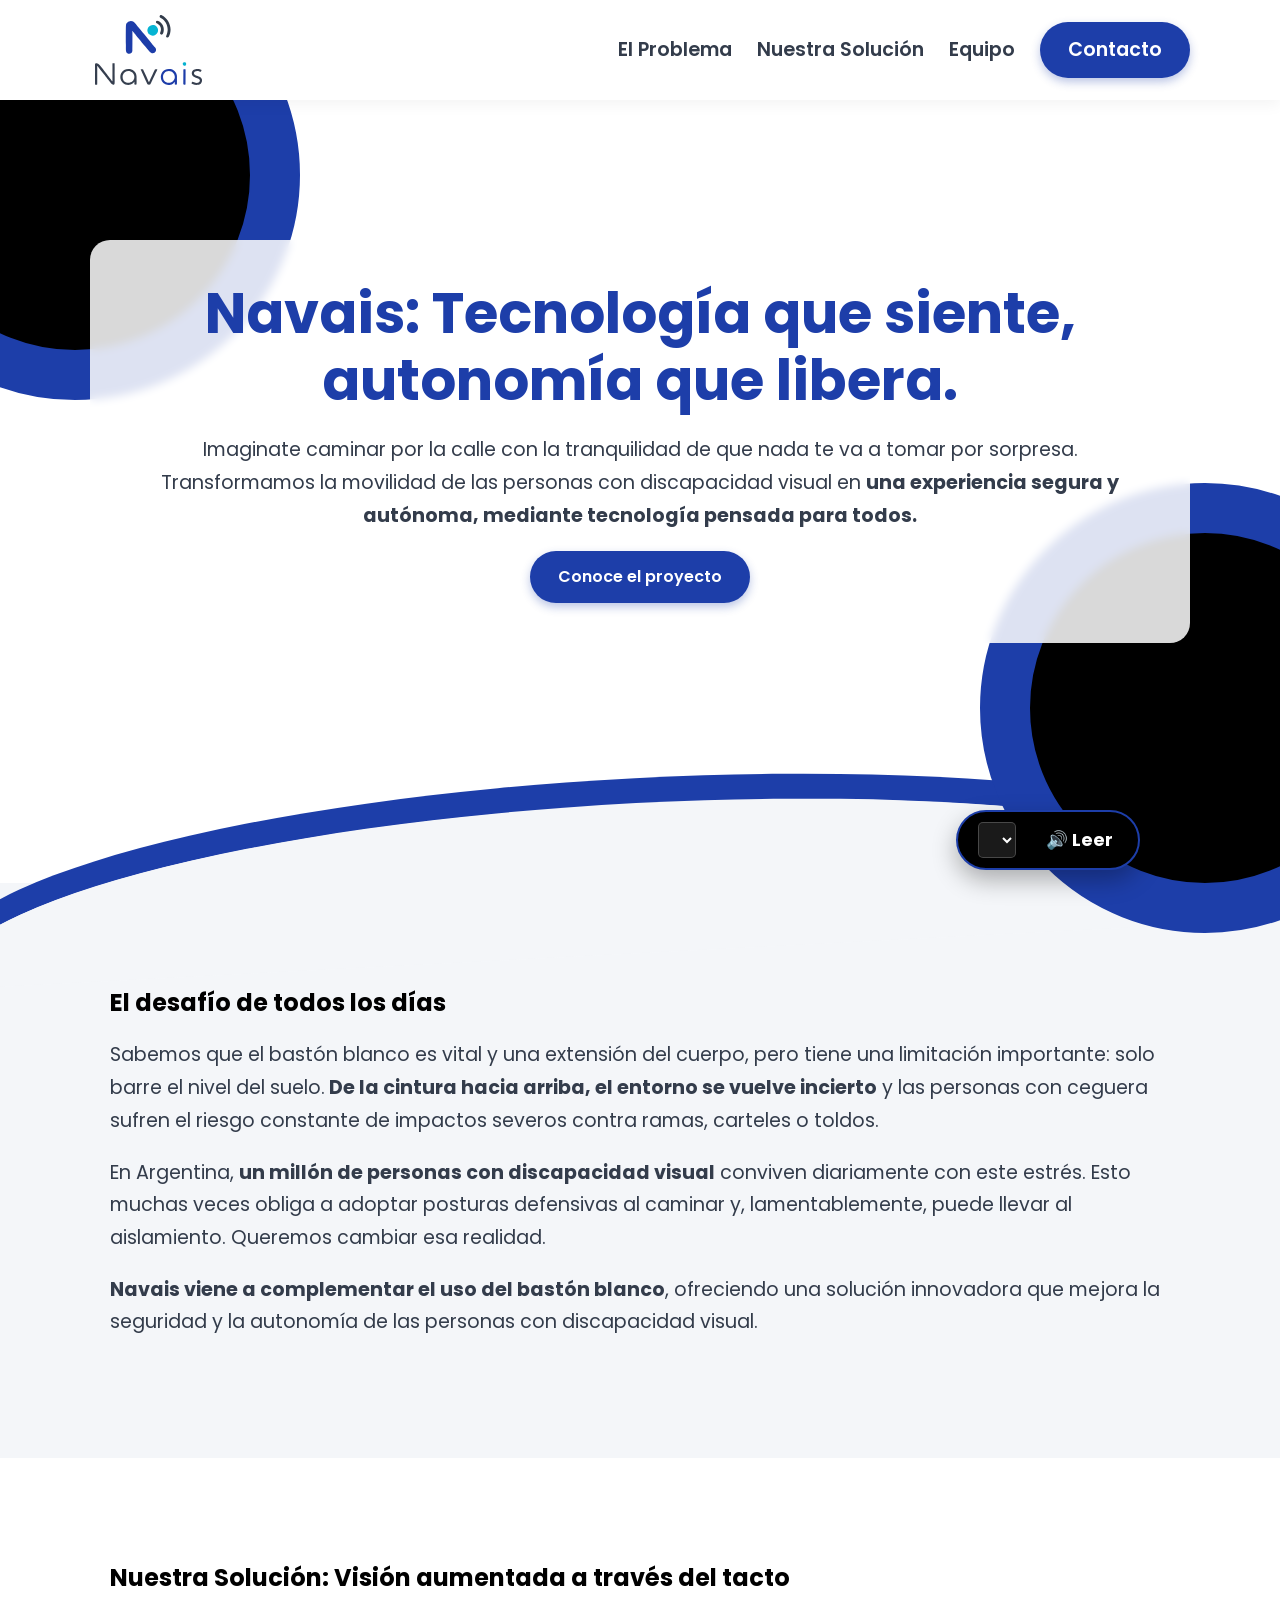
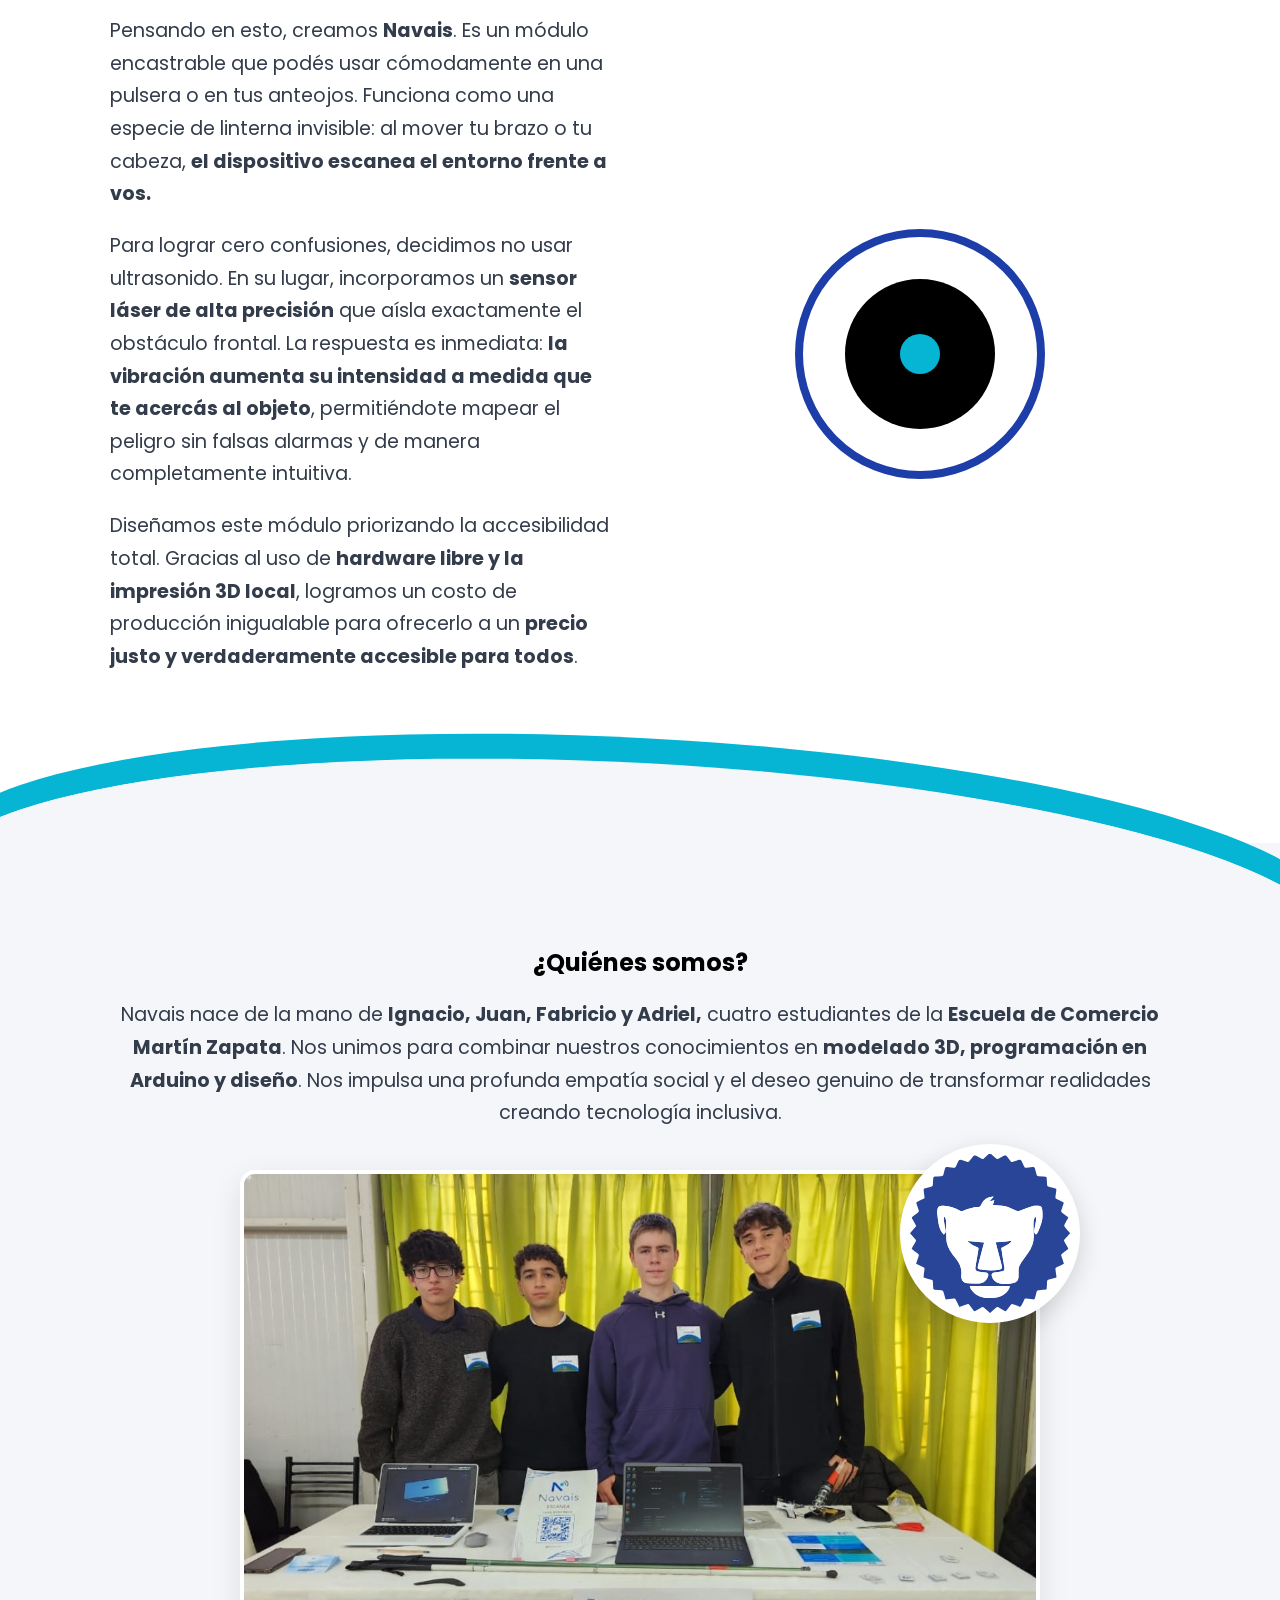
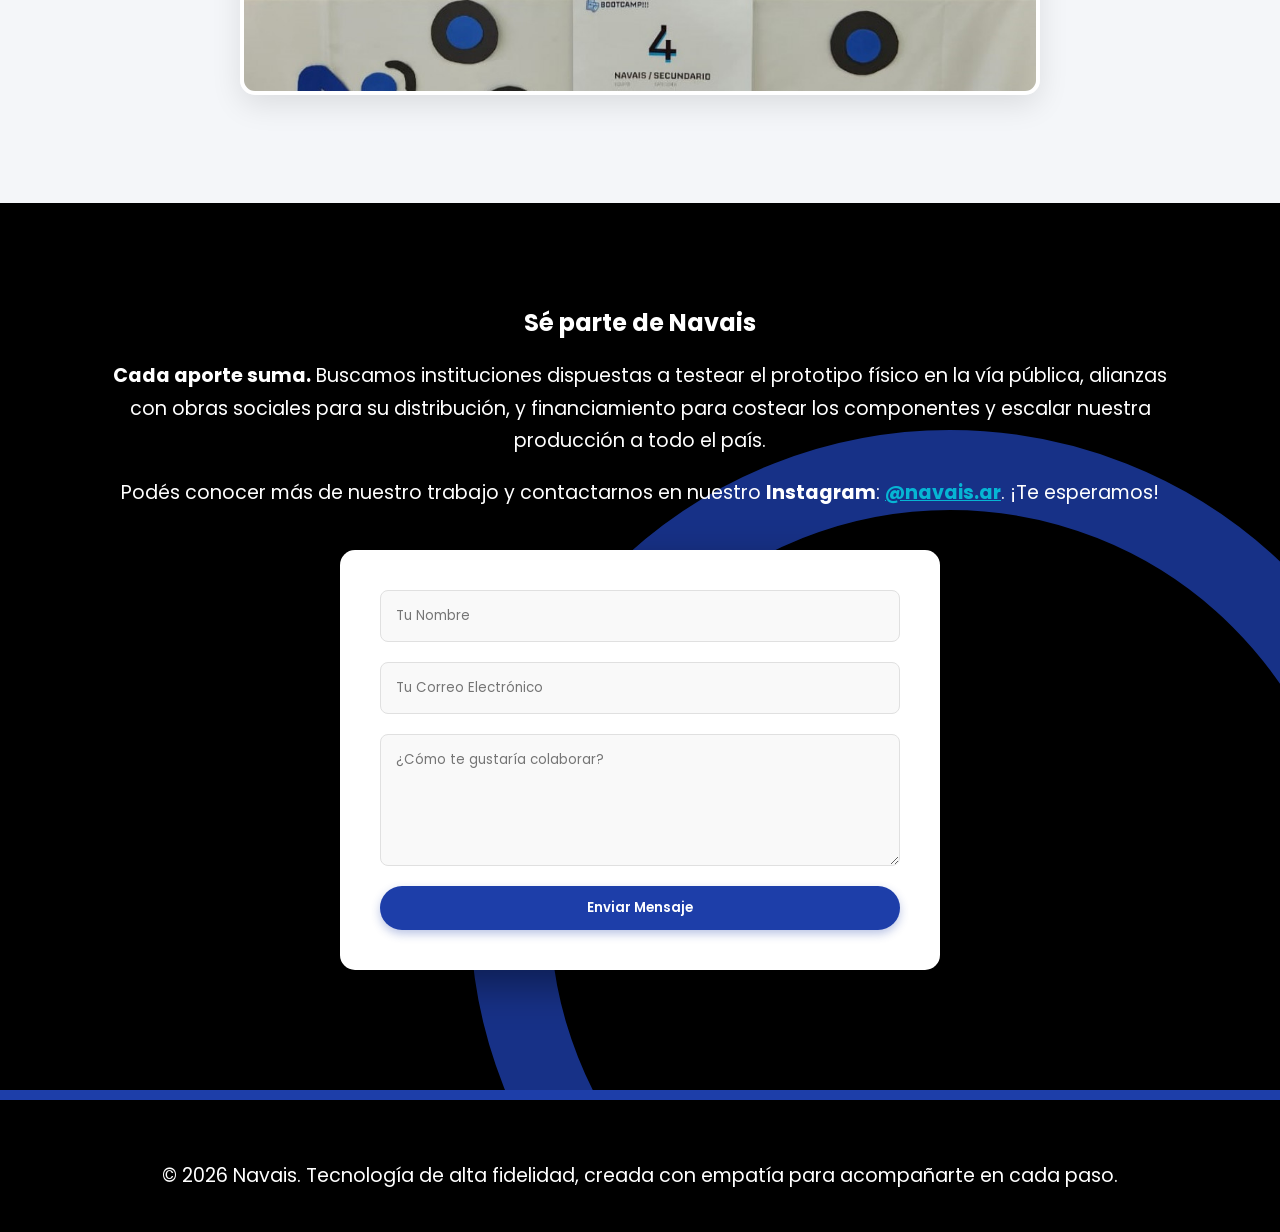
==== index.html @ c098d3d6 "primer wev navais" ====
<!DOCTYPE html>
<html lang="es">

<head>
    <meta charset="UTF-8">
    <meta name="viewport" content="width=device-width, initial-scale=1.0">
    <title>Navais - Tecnología que siente, autonomía que libera</title>
    <!-- Tipografía Poppins cargada para toda la web -->
    <link href="https://fonts.googleapis.com/css2?family=Poppins:wght@300;400;600;700&display=swap" rel="stylesheet">
    <link rel="stylesheet" href="/css/index.css">
    <link rel="icon" type="image/svg+xml" href="/img/isologo.svg">
</head>

<body>

    <header class="navbar">
        <div class="container nav-container">
            <img src="/img/Navais_logo1.svg" 
                 alt="¡Hola! Te damos la bienvenida a Navais." 
                 class="logo" id="logo-navais">
            
            <nav class="ignorar-lectura">
                <ul class="nav-links">
                    <li><a href="#problema">El Problema</a></li>
                    <li><a href="#solucion">Nuestra Solución</a></li>
                    <li><a href="#equipo">Equipo</a></li>
                    <li><a href="#contacto" class="btn-primary">Contacto</a></li>
                </ul>
            </nav>
        </div>
    </header>
    

    <section class="hero" id="inicio">
        <div class="container hero-content">
            <h1>Navais: Tecnología que siente, autonomía que libera.</h1>
            <p>Imaginate caminar por la calle con la tranquilidad de que nada te va a tomar por sorpresa. Transformamos la movilidad de las personas con discapacidad visual en <strong>una experiencia segura y autónoma, mediante tecnología pensada para todos.</strong></p>
            <a href="#solucion" class="btn-primary ignorar-lectura">Conoce el proyecto</a>
        </div>
    </section>

    <section class="section bg-light" id="problema">
        <div class="container">
            <h2>El desafío de todos los días</h2>
            <p>Sabemos que el bastón blanco es vital y una extensión del cuerpo, pero tiene una limitación importante: solo barre el nivel del suelo.<strong> De la cintura hacia arriba, el entorno se vuelve incierto</strong> y las personas con ceguera sufren el riesgo constante de impactos severos contra ramas, carteles o toldos.</p>
            <p>En Argentina, <strong>un millón de personas con discapacidad visual</strong> conviven diariamente con este estrés. Esto muchas veces obliga a adoptar posturas defensivas al caminar y, lamentablemente, puede llevar al aislamiento. Queremos cambiar esa realidad.</p>
            <p><strong>Navais viene a complementar el uso del bastón blanco</strong>, ofreciendo una solución innovadora que mejora la seguridad y la autonomía de las personas con discapacidad visual.</p>
        </div>
    </section>

    <section class="section" id="solucion">
        <div class="container">
            <h2>Nuestra Solución: Visión aumentada a través del tacto</h2>
            <div class="grid-2">
                <div>
                    <!-- Cambiamos los <li> por <p> para que la lectura de voz sea un relato fluido y no una lista robótica -->
                    <p>Pensando en esto, creamos <strong>Navais</strong>. Es un módulo encastrable que podés usar cómodamente en una pulsera o en tus anteojos. Funciona como una especie de linterna invisible: al mover tu brazo o tu cabeza, <strong>el dispositivo escanea el entorno frente a vos.</strong></p>
                    <p>Para lograr cero confusiones, decidimos no usar ultrasonido. En su lugar, incorporamos un <strong>sensor láser de alta precisión</strong> que aísla exactamente el obstáculo frontal. La respuesta es inmediata: <strong>la vibración aumenta su intensidad a medida que te acercás al objeto</strong>, permitiéndote mapear el peligro sin falsas alarmas y de manera completamente intuitiva.</p>
                    
                    <p>Diseñamos este módulo priorizando la accesibilidad total. Gracias al uso de <strong>hardware libre y la impresión 3D local</strong>, logramos un costo de producción inigualable para ofrecerlo a un <strong>precio justo y verdaderamente accesible para todos</strong>.</p>
                </div>
                <div class="ondas-graficas ignorar-lectura">
                    <!-- Elemento gráfico de ondas concéntricas (ignorado por el lector) -->
                    <div class="onda-azul">
                        <div class="onda-negra"></div>
                    </div>
                </div>
            </div>
        </div>
    </section>

    <section class="section bg-light" id="equipo">
        <div class="container text-center">
            <h2>¿Quiénes somos?</h2>
            <p>Navais nace de la mano de <strong>Ignacio, Juan, Fabricio y Adriel,</strong> cuatro estudiantes de la <strong>Escuela de Comercio Martín Zapata</strong>. Nos unimos para combinar nuestros conocimientos en <strong>modelado 3D, programación en Arduino y diseño</strong>. Nos impulsa una profunda empatía social y el deseo genuino de transformar realidades creando tecnología inclusiva.</p>
            
            <!-- Contenedor de la foto del equipo -->
            <div class="imagen-equipo-container">
                <div class="wrapper-equipo">
                    <img src="/img/equipo.jpeg" 
                         alt="" 
                         class="imagen-equipo">
                    
                    <!-- Logo del Martín Zapata flotante -->
                    <img src="/img/Logo_mz.svg" 
                         alt="" 
                         class="logo-escuela-flotante">
                </div>
            </div>
        </div>
    </section>

    <section class="section" id="contacto">
        <div class="container text-center">
            <h2>Sé parte de Navais</h2>
            <p><strong>Cada aporte suma.</strong> Buscamos instituciones dispuestas a testear el prototipo físico en la vía pública, alianzas con obras sociales para su distribución, y financiamiento para costear los componentes y escalar nuestra producción a todo el país.</p>
            <p>Podés conocer más de nuestro trabajo y contactarnos en nuestro <strong>Instagram</strong>: <a href="https://www.instagram.com/navais.ar" target="_blank">@navais.ar</a>. ¡Te esperamos!</p>

            <!-- El formulario sigue existiendo para NVDA, pero nuestro botón de cuento lo ignora -->
            <form action="#contacto" method="POST" class="contact-form ignorar-lectura">
                <input type="text" name="nombre" placeholder="Tu Nombre" required>
                <input type="email" name="email" placeholder="Tu Correo Electrónico" required>
                <textarea name="mensaje" rows="5" placeholder="¿Cómo te gustaría colaborar?" required></textarea>
                <button type="submit" class="btn-primary">Enviar Mensaje</button>
            </form>
        </div>
    </section>

    <footer>
        <div class="container text-center">
            <p>&copy; 2026 Navais. Tecnología de alta fidelidad, creada con empatía para acompañarte en cada paso.</p>
        </div>
    </footer>

    <!-- Contenedor Flotante del Lector -->
    <div class="lector-flotante ignorar-lectura">
        
        
        <!-- El botón de acción -->
        <button id="btn-leer" class="btn-leer-flotante" aria-label="Leer la historia de Navais">
            🔊 Leer
        </button>
    </div>

    <script src="/js/index.js"></script>
    
</body>

</html>
---- css/index.css ----
/* Variables de la paleta de colores de Navais */
:root {
    --azul-navais: #1D3EA9;
    --negro-navais: #000000;
    --cian-navais: #06B5D4;
    --gris-carbon: #333C4B;
    --blanco: #FFFFFF;
    
    /* Tipografías según manual de marca */
    --fuente-titulos: 'Poppins', sans-serif;
    --fuente-texto: 'Poppins', sans-serif; 
}

* {
    margin: 0;
    padding: 0;
    box-sizing: border-box;
}

/* --- SOLUCIÓN DEL SCROLL HORIZONTAL --- */
html, body {
    max-width: 100vw; /* Ancho máximo igual a la pantalla */
    overflow-x: hidden; /* Corta todo lo que sobresalga a los lados */
}

body {
    font-family: var(--fuente-texto); 
    color: var(--gris-carbon);
    line-height: 1.7;
    background-color: var(--blanco);
    width: 100%;
    position: relative;
}

h1, h2, h3, .nav-links a, .btn-primary {
    font-family: var(--fuente-titulos); /* Poppins para destacar[cite: 2] */
    color: var(--negro-navais);
    margin-bottom: 1rem;
    font-weight: 700;
}

p, ul {
    margin-bottom: 1.2rem;
    font-weight: 400; 
    font-size: 1.2rem;
}

.container { max-width: 1100px; margin: 0 auto; padding: 0 20px; position: relative; z-index: 2; }

/* Navegación */
.navbar { 
    background-color: var(--blanco); 
    box-shadow: 0 4px 15px rgba(0,0,0,0.05); 
    position: sticky; 
    top: 0; 
    z-index: 100; 
}
.nav-container { display: flex; justify-content: space-between; align-items: center; padding: 10px 0; }
.logo { height: 80px; padding: 5px; } 
.nav-links { list-style: none; display: flex; gap: 25px; align-items: center; margin: 0; }
.nav-links a { text-decoration: none; color: var(--gris-carbon); font-weight: 600; transition: color 0.3s ease; }
.nav-links a:hover { color: var(--cian-navais); }

/* Botones con el acento Cian[cite: 2] */
.btn-primary { 
    background-color: var(--azul-navais); 
    color: var(--blanco) !important; 
    padding: 12px 28px; 
    border-radius: 50px; /* Bordes más redondeados y amigables */
    text-decoration: none; 
    font-weight: 600; 
    border: none; 
    cursor: pointer; 
    transition: all 0.3s ease;
    display: inline-block;
    box-shadow: 0 4px 10px rgba(29, 62, 169, 0.3);
    margin-bottom: 0px !important; /* Evita que el botón se desplace hacia abajo al hacer hover */
}
.btn-primary:hover { 
    background-color: var(--cian-navais); 
    box-shadow: 0 6px 15px rgba(6, 181, 212, 0.4);
    transform: translateY(-2px);
}

/* Secciones */
.section { padding: 100px 0; position: relative; }
.bg-light { background-color: #F4F6F9; }
.text-center { text-align: center; }
.grid-2 { display: grid; grid-template-columns: 1fr 1fr; gap: 60px; align-items: center; }

/* Hero Section: Aquí aplicamos el elemento gráfico de las ondas en las esquinas[cite: 2] */
.hero { 
    background-color: var(--blanco); /* Fondo blanco para que resalten las ondas[cite: 2] */
    color: var(--gris-carbon); 
    padding: 140px 0; 
    text-align: center; 
    position: relative;
}

.hero h1 { 
    color: var(--azul-navais); /* Título en azul de marca[cite: 2] */
    font-size: 3.5rem; 
    line-height: 1.2;
    margin-bottom: 20px;
}

/* Elementos decorativos concéntricos (Esquinas) según manual[cite: 2] */
.hero::before, .hero::after {
    content: '';
    position: absolute;
    width: 350px;
    height: 350px;
    background-color: var(--negro-navais); /* Círculo negro interior[cite: 2] */
    border: 50px solid var(--azul-navais); /* Arco azul exterior[cite: 2] */
    border-radius: 50%;
    z-index: 1;
}

/* Esquina superior izquierda[cite: 2] */
.hero::before {
    top: -150px;
    left: -150px;
}

/* Esquina inferior derecha[cite: 2] */
.hero::after {
    bottom: -150px;
    right: -150px;
}

.hero .hero-content {
    background: rgba(255, 255, 255, 0.85); /* Fondo sutil para que el texto sea legible si toca las ondas */
    padding: 40px;
    border-radius: 20px;
    backdrop-filter: blur(5px);
}

/* Elemento gráfico (Animación de "Linterna/Radar" para la sección de solución) */
.ondas-graficas { 
    display: flex; justify-content: center; align-items: center; 
    height: 300px; 
    position: relative;
}
.onda-azul { 
    width: 250px; height: 250px; 
    background-color: transparent; 
    border: 8px solid var(--azul-navais); 
    border-radius: 50%; 
    display: flex; justify-content: center; align-items: center;
    animation: pulso 2.5s infinite cubic-bezier(0.66, 0, 0, 1);
}
.onda-negra { 
    width: 150px; height: 150px; 
    background-color: var(--negro-navais); 
    border-radius: 50%; 
    display: flex; justify-content: center; align-items: center;
}
/* Agregamos el punto de pulso celeste al centro[cite: 2] */
.onda-negra::after {
    content: '';
    width: 40px;
    height: 40px;
    background-color: var(--cian-navais);
    border-radius: 50%;
}

@keyframes pulso {
    0% { transform: scale(0.8); box-shadow: 0 0 0 0 rgba(29, 62, 169, 0.7); }
    70% { transform: scale(1.1); box-shadow: 0 0 0 30px rgba(29, 62, 169, 0); }
    100% { transform: scale(0.8); box-shadow: 0 0 0 0 rgba(29, 62, 169, 0); }
}

/* Formulario */
.contact-form { 
    max-width: 600px; margin: 40px auto 0 auto; 
    display: flex; flex-direction: column; gap: 20px; 
    background: #fff; padding: 40px; border-radius: 15px;
    box-shadow: 0 10px 30px rgba(0,0,0,0.08);
}
.contact-form input, .contact-form textarea { 
    width: 100%; padding: 15px; 
    border: 1px solid #E0E0E0; border-radius: 8px; 
    font-family: var(--fuente-texto); 
    background-color: #F9F9F9;
    transition: border 0.3s;
}
.contact-form input:focus, .contact-form textarea:focus {
    border-color: var(--cian-navais);
    outline: none;
    background-color: #FFF;
}

/* Footer */
footer { 
    background-color: var(--negro-navais); 
    color: var(--blanco); 
    padding: 40px 0; 
    border-top: 10px solid var(--azul-navais); /* Toque de color corporativo */
}


/* --- 1. ONDAS OBLICUAS TRANSVERSALES --- */
/* Aseguramos que las secciones manejen bien las capas superpuestas */
.section { 
    padding: 100px 0; 
    position: relative; 
}

/* Elevamos el contenido para que no quede tapado por las ondas */
.container {
    position: relative;
    z-index: 2;
}

/* Separamos un poco la sección para que entre la onda */
#problema {
    background-color: #F4F6F9;
    margin-top: 100px;
}



#equipo {
    background-color: #F4F6F9;
    margin-top: 50px;
}

/* Onda oblicua 1: Conecta el Hero con "El Problema" */
#problema::before {
    content: '';
    position: absolute;
    top: -80px;
    left: -5%;
    width: 110%;
    height: 150px;
    background-color: #F4F6F9;
    border-radius: 50% 50% 0 0 / 100% 100% 0 0; 
    transform: rotate(-3deg); 
    z-index: 0;
    
    /* LA SOLUCIÓN: Quitamos el borde y usamos una sombra proyectada hacia arriba */
    border: none;
    box-shadow: 0 -25px 0 0 var(--azul-navais); 
}

/* Onda oblicua 2: Conecta "La Solución" con "Equipo" */
#equipo::before {
    content: '';
    position: absolute;
    top: -80px;
    right: -5%;
    width: 110%;
    height: 150px;
    background-color: #F4F6F9;
    border-radius: 50% 50% 0 0 / 100% 100% 0 0;
    transform: rotate(3deg); 
    z-index: 0;
    
    /* LA SOLUCIÓN: Mismo truco con el color cian */
    border: none;
    box-shadow: 0 -25px 0 0 var(--cian-navais); 
}

/* --- 2. SECCIÓN DE CONTACTO OSCURA --- */
/* Oscurecemos el fondo usando el negro corporativo[cite: 2] */
#contacto {
    background-color: var(--negro-navais); 
    color: var(--blanco);
    overflow: hidden; /* Evita que la onda gigante rompa el ancho de la página */
    padding-bottom: 120px;
}

/* Adaptamos los textos para que se lean bien sobre negro */
#contacto h2, #contacto p {
    color: var(--blanco);
}
#contacto a {
    color: var(--cian-navais); /* Enlace resaltado */
    font-weight: bold;
}

/* Onda gigante concéntrica de fondo (sello estético de Navais)[cite: 2] */
#contacto::after {
    content: '';
    position: absolute;
    bottom: -300px;
    right: -150px;
    width: 800px;
    height: 800px;
    background-color: transparent;
    border: 80px solid var(--azul-navais); /* Arco exterior grueso[cite: 2] */
    border-radius: 50%;
    z-index: 0;
    opacity: 0.8;
}

/* Modificamos el formulario para que sea una tarjeta blanca que "flota" */
.contact-form { 
    position: relative;
    z-index: 2; /* Siempre por encima de la onda gigante de fondo */
    background-color: var(--blanco); 
    padding: 40px; 
    border-radius: 15px;
    box-shadow: 0 15px 40px rgba(0,0,0,0.4); /* Sombra suave para despegarlo del fondo */
    max-width: 600px; 
    margin: 40px auto 0 auto; 
    display: flex; 
    flex-direction: column; 
    gap: 20px; 
}

/* --- 3. IMAGEN DEL EQUIPO --- */
.imagen-equipo-container {
    margin-top: 40px;
    padding: 0 20px;
}

.imagen-equipo {
    max-width: 100%;
    width: 800px; /* Tamaño máximo ideal para escritorio */
    border-radius: 15px; /* Bordes amigables, igual que el formulario */
    box-shadow: 0 10px 30px rgba(0,0,0,0.1); /* Sombra suave para despegarla del fondo */
    object-fit: cover;
    border: 4px solid var(--blanco); /* Un pequeño marco blanco para resaltarla */
}

/* --- LECTOR FLOTANTE (Bottom Right) --- */
.lector-flotante {
    position: fixed;
    bottom: 30px;
    right: 140px;
    z-index: 1000;
    background-color: var(--negro-navais); /* Sólido y visible[cite: 2] */
    padding: 10px 20px;
    border-radius: 50px; /* Forma de píldora circular */
    display: flex;
    align-items: center;
    gap: 15px;
    box-shadow: 0 10px 25px rgba(0, 0, 0, 0.3);
    border: 2px solid var(--azul-navais); /* Borde de marca[cite: 2] */
    transition: transform 0.3s ease, box-shadow 0.3s ease;
}

.lector-flotante:hover {
    transform: translateY(-5px); /* Salto suave al pasar el mouse */
    box-shadow: 0 15px 30px rgba(29, 62, 169, 0.4); /* Brillo azul[cite: 2] */
}

#selector-voz {
    background-color: rgba(255, 255, 255, 0.1);
    color: var(--blanco);
    border: 1px solid rgba(255, 255, 255, 0.2);
    padding: 8px 12px;
    border-radius: 20px;
    font-family: var(--fuente-texto);
    font-size: 0.9rem;
    outline: none;
    cursor: pointer;
    transition: background 0.3s;
}

#selector-voz:hover {
    background-color: rgba(255, 255, 255, 0.2);
}

#selector-voz option {
    color: var(--negro-navais); /* Para que las opciones se lean bien en el dropdown nativo */
}

.btn-leer-flotante {
    background-color: transparent;
    color: var(--blanco);
    border: none;
    font-family: var(--fuente-titulos);
    font-weight: 700;
    font-size: 1.1rem;
    cursor: pointer;
    display: flex;
    align-items: center;
    gap: 8px;
    padding: 5px;
}

/* --- 3. IMAGEN DEL EQUIPO --- */
.imagen-equipo-container {
    margin-top: 40px;
    padding: 0 20px;
    /* El text-center que ya tiene la sección centrará nuestro wrapper */
}

/* Esta caja ancla el logo a la foto */
.wrapper-equipo {
    position: relative;
    display: inline-block; /* Hace que la caja mida exactamente lo que mide la foto */
    max-width: 100%;
}

.imagen-equipo {
    max-width: 100%;
    width: 800px; /* Tamaño máximo ideal para escritorio */
    border-radius: 15px; /* Bordes amigables */
    box-shadow: 0 10px 30px rgba(0,0,0,0.1); 
    display: block; /* Quita el margen fantasma de abajo de las imágenes */
    border: 4px solid var(--blanco);
}

/* El logo como un "sello" o "sticker" flotante */
.logo-escuela-flotante {
    position: absolute;
    top: -5%;
    right: -40px;
    width: 180px;
    height: auto;
    background-color: var(--blanco);
    border-radius: 50%;
    padding: 10px;
    box-shadow: 0 8px 25px rgba(0, 0, 0, 0.15);
    z-index: 10;
    transition: transform 0.3s ease;
}

/* Un pequeño efecto para que reaccione al pasar el mouse */
.logo-escuela-flotante:hover {
    transform: scale(1.1) rotate(15deg);
}



/* --- CONTENEDORES DE NOTAS Y VIDEOS (Espaciados mejorados) --- */
.iframe-container {
    width: 100%;
    height: 600px; /* Le dimos mucho más aire (antes 450px) */
    background-color: #F9F9F9;
    border-radius: 20px;
    overflow: hidden;
    box-shadow: 0 10px 30px rgba(0,0,0,0.08);
    position: relative;
    border: 4px solid var(--blanco);
}

.iframe-container iframe {
    width: 100%;
    height: 100%;
    border: none;
    display: block;
}

/* Espacio gigante exclusivo para que el Reel de Instagram respire */
.instagram-container {
    height: 700px; 
    display: flex; 
    justify-content: center; 
    align-items: center; 
    background-color: #fff; 
    overflow-y: auto;
    padding: 20px 0;
}

/* Diseño de la Tarjeta para ir a las notas sin cargar el navbar del colegio */
.tarjeta-nota {
    background-color: var(--blanco);
    width: 100%;
    height: 100%;
    display: flex;
    flex-direction: column;
    justify-content: center;
    align-items: center;
    text-align: center;
    padding: 40px;
}

.tarjeta-nota img {
    height: 90px;
    margin-bottom: 25px;
}

.tarjeta-nota h3 {
    font-size: 1.4rem;
    color: var(--gris-carbon);
    margin-bottom: 25px;
}


/* --- ONDAS OBLICUAS PARA LA SECCIÓN DE NOTAS --- */

/* Separamos un poco la primera sección para que entre la onda */
#nota-1 { 
    margin-top: 50px; 
}

/* Onda oblicua Azul: Conecta el Hero con la Nota 1 */
#nota-1::before {
    content: ''; 
    position: absolute; 
    top: -80px; 
    left: -5%; 
    width: 110%; 
    height: 150px;
    background-color: #F4F6F9; 
    border-radius: 50% 50% 0 0 / 100% 100% 0 0; 
    transform: rotate(-3deg); 
    z-index: 0; 
    box-shadow: 0 -25px 0 0 var(--azul-navais); 
}

/* Onda oblicua Cian: Conecta la Nota 2 con la Nota 3 */
#nota-3::before {
    content: ''; 
    position: absolute; 
    top: -80px; 
    right: -5%; 
    width: 110%; 
    height: 150px;
    background-color: #F4F6F9; 
    border-radius: 50% 50% 0 0 / 100% 100% 0 0;
    transform: rotate(3deg); 
    z-index: 0; 
    box-shadow: 0 -25px 0 0 var(--cian-navais); 
}



/* --- BOTÓN SECUNDARIO (Transparente con borde) --- */
.btn-secondary {
    background-color: transparent;
    color: var(--azul-navais);
    padding: 12px 28px;
    border-radius: 50px;
    text-decoration: none;
    font-weight: 600;
    border: 2px solid var(--azul-navais);
    cursor: pointer;
    transition: all 0.3s ease;
    display: inline-block;
}

.btn-secondary:hover {
    background-color: var(--azul-navais);
    color: var(--blanco) !important;
    box-shadow: 0 6px 15px rgba(29, 62, 169, 0.3);
    transform: translateY(-2px);
}

/* --- MEGA FOOTER (Mapa del sitio) --- */
footer { 
    background-color: var(--negro-navais); 
    color: var(--blanco); 
    padding: 60px 0 20px 0; 
    border-top: 10px solid var(--azul-navais); 
}

.footer-grid {
    display: grid;
    grid-template-columns: 1.5fr 1fr 1fr 1fr; /* La primera columna es un poco más ancha */
    gap: 40px;
    text-align: left;
    margin-bottom: 40px;
}

.footer-col h4 {
    color: var(--blanco);
    font-size: 1.2rem;
    margin-bottom: 20px;
}

.footer-col ul {
    list-style: none;
    padding: 0;
    margin: 0;
}

.footer-col ul li {
    margin-bottom: 12px;
}

.footer-col ul a {
    color: #cccccc;
    text-decoration: none;
    font-size: 0.95rem;
    transition: color 0.3s ease, padding-left 0.3s ease;
}

.footer-col ul a:hover {
    color: var(--cian-navais);
    padding-left: 5px; /* Pequeño efecto de movimiento al pasar el mouse */
}

.footer-bottom {
    text-align: center;
    border-top: 1px solid rgba(255, 255, 255, 0.1);
    padding-top: 20px;
}

.footer-bottom p {
    font-size: 0.85rem;
    color: #888;
    margin: 0;
}

/* Ajustes del Footer y Botones para Celulares */
@media (max-width: 768px) {
    .botones-hero {
        flex-direction: column;
        width: 100%;
    }
    .botones-hero a {
        width: 100%;
    }
    
    .footer-grid {
        grid-template-columns: 1fr; /* Una columna debajo de la otra en celular */
        text-align: center;
        gap: 30px;
    }
    
    .footer-col ul a:hover {
        padding-left: 0; /* Anulamos el movimiento en celular */
    }
}

/* Ajuste responsive para celulares (Ondas más chicas) */
@media (max-width: 768px) {
    #nota-1::before, 
    #nota-3::before { 
        height: 80px; 
        top: -40px; 
        box-shadow: 0 -15px 0 0 var(--azul-navais); 
    }
    #nota-3::before { 
        box-shadow: 0 -15px 0 0 var(--cian-navais); 
    }
}
/* Ajustes para que en celular todo mantenga la proporción */
@media (max-width: 768px) {
    .iframe-container {
        height: 400px; 
    }
    .instagram-container {
        height: 650px; /* Suficiente para el video en vertical */
    }
    .tarjeta-nota {
        padding: 20px;
    }
    .tarjeta-nota h3 {
        font-size: 1.2rem;
    }
}


/* =========================================
RESPONSIVE DESIGN (MÓVILES Y TABLETS)
========================================= */
/* Ajuste específico para móviles dentro de tu media query existente */
@media (max-width: 768px) {
    .lector-flotante {
        bottom: 20px;
        right: 20px;
        left: 20px; /* En mobile lo estiramos de lado a lado para fácil acceso */
        justify-content: space-between;
        border-radius: 25px; /* Curva adaptada al ancho */
    }
    /* Ajustes del equipo para móvil */
    .wrapper-equipo {
        margin-right: 15px; /* Dejamos un margencito para que el logo no pegue con el borde de la pantalla */
    }
    .logo-escuela-flotante {
        width: 80px;      /* Más chico en celular */
        right: -15px;     /* Menos sobresalido */
        top: -10%;
        padding: 6px;
    }
}

@media (max-width: 768px) {
    /* 1. Ajustes Generales y Tipografía */
    .section { 
        padding: 60px 0; /* Reducimos el espacio vertical */
    }
    .grid-2 { 
        grid-template-columns: 1fr; 
        gap: 40px; 
    }
    h1 { font-size: 2.2rem; }
    h2 { font-size: 1.8rem; }
    p { font-size: 1rem; }

    /* 2. Navegación */
    .nav-container { 
        flex-direction: column; 
        gap: 15px; 
        padding: 15px 0;
    }
    .logo { 
        height: 60px; /* Logo más sutil en mobile */
    }
    .nav-links { 
        display: none; /* Ocultamos los links para simplificar la vista */
    }
    #btn-leer { 
        width: 100%; 
        text-align: center; 
        padding: 12px;
        font-size: 0.95rem;
    }

    /* 3. Hero Section (Inicio) */
    .hero { 
        padding: 80px 0; 
    }
    .hero .hero-content {
        padding: 25px 15px;
    }
    /* Achicamos las ondas de las esquinas para que no ahoguen el texto */
    .hero::before, .hero::after { 
        width: 150px; 
        height: 150px; 
        border-width: 25px; 
    }
    .hero::before { top: -75px; left: -75px; }
    .hero::after { bottom: -75px; right: -75px; }

    /* 4. Ondas Oblicuas (Cortes de sección) */
    /* Reducimos la altura y la sombra para que el corte transversal sea más suave */
    #problema::before, #equipo::before {
        height: 80px;
        top: -40px;
        box-shadow: 0 -15px 0 0 var(--azul-navais); 
    }
    #equipo::before {
        box-shadow: 0 -15px 0 0 var(--cian-navais);
    }

    /* 5. Animación del Sensor (La Solución) */
    .ondas-graficas { 
        height: 220px; 
    }
    .onda-azul { 
        width: 200px; 
        height: 200px; 
        border-width: 6px;
    }
    .onda-negra { 
        width: 120px; 
        height: 120px; 
    }
    .onda-negra::after {
        width: 30px;
        height: 30px;
    }

    /* 6. Imagen del Equipo */
    .imagen-equipo-container {
        padding: 0;
    }
    .imagen-equipo {
        border-width: 2px; /* Marco más fino */
        border-radius: 10px;
    }

    /* 7. Sección de Contacto */
    #contacto {
        padding-bottom: 80px;
    }
    .contact-form {
        padding: 25px 20px; /* Menos margen interno */
        margin-top: 30px;
    }
    /* Achicamos drásticamente la onda gigante de fondo para mobile */
    #contacto::after {
        width: 400px;
        height: 400px;
        border-width: 40px;
        bottom: -150px;
        right: -150px;
    }
}
/* Ajuste específico para móviles dentro de tu media query */
@media (max-width: 768px) {
    .lector-flotante {
        bottom: 20px;
        right: 120px;
        left: auto; /* Anulamos el estiramiento horizontal */
        max-width: calc(100vw - 40px); /* Garantiza que NUNCA sea más ancho que la pantalla */
        width: auto; /* Se adapta al tamaño del texto */
        padding: 12px 25px; /* Un poco más de margen interno para que sea fácil de tocar */
        justify-content: center;
    }
    
    .btn-leer-flotante {
        font-size: 1rem; /* Ajustamos apenitas el texto para celulares */
    }
    #problema {
    background-color: #F4F6F9;
    margin-top: 50px;
}
}
@media (max-width: 460px) {
    .lector-flotante {
        bottom: 20px;
        right: 60px;
        left: auto; /* Anulamos el estiramiento horizontal */
        max-width: calc(100vw - 40px); /* Garantiza que NUNCA sea más ancho que la pantalla */
        width: auto; /* Se adapta al tamaño del texto */
        padding: 12px 25px; /* Un poco más de margen interno para que sea fácil de tocar */
        justify-content: center;
    }
    
    .btn-leer-flotante {
        font-size: 1rem; /* Ajustamos apenitas el texto para celulares */
    }
}
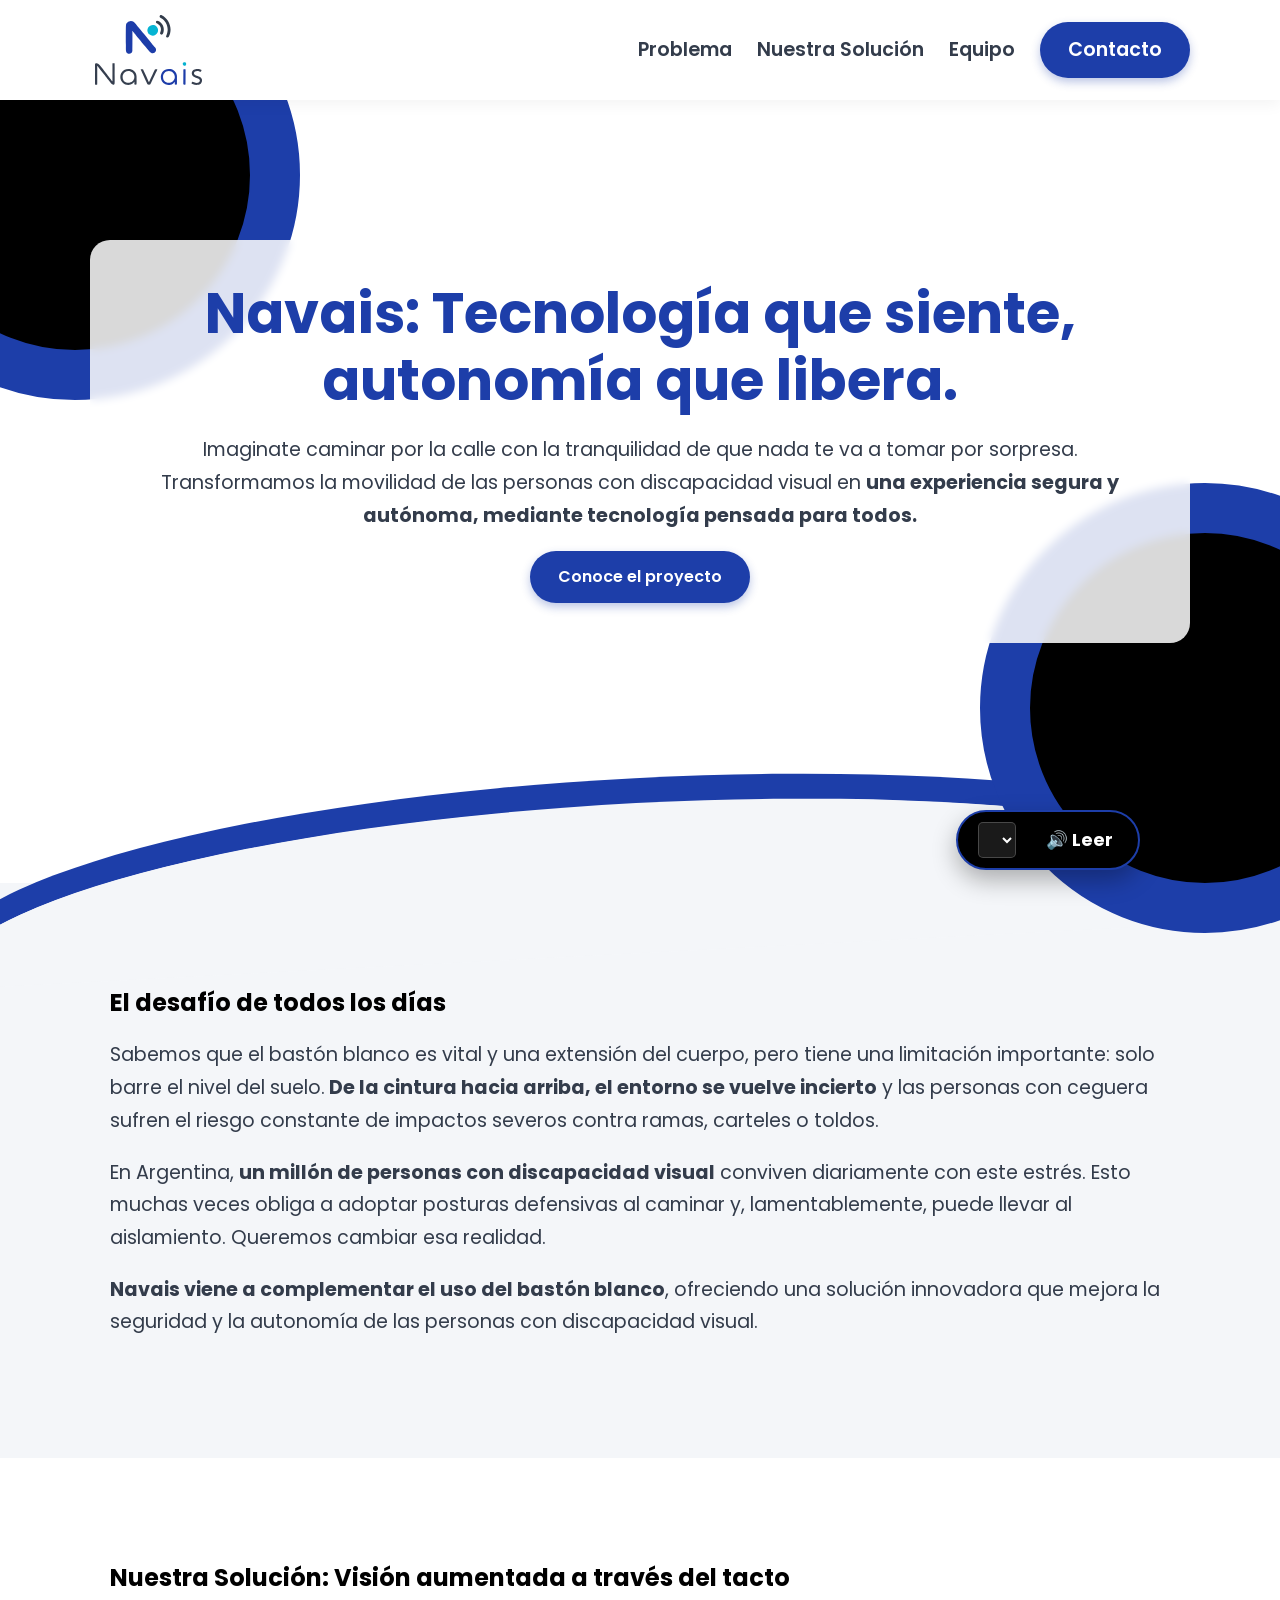
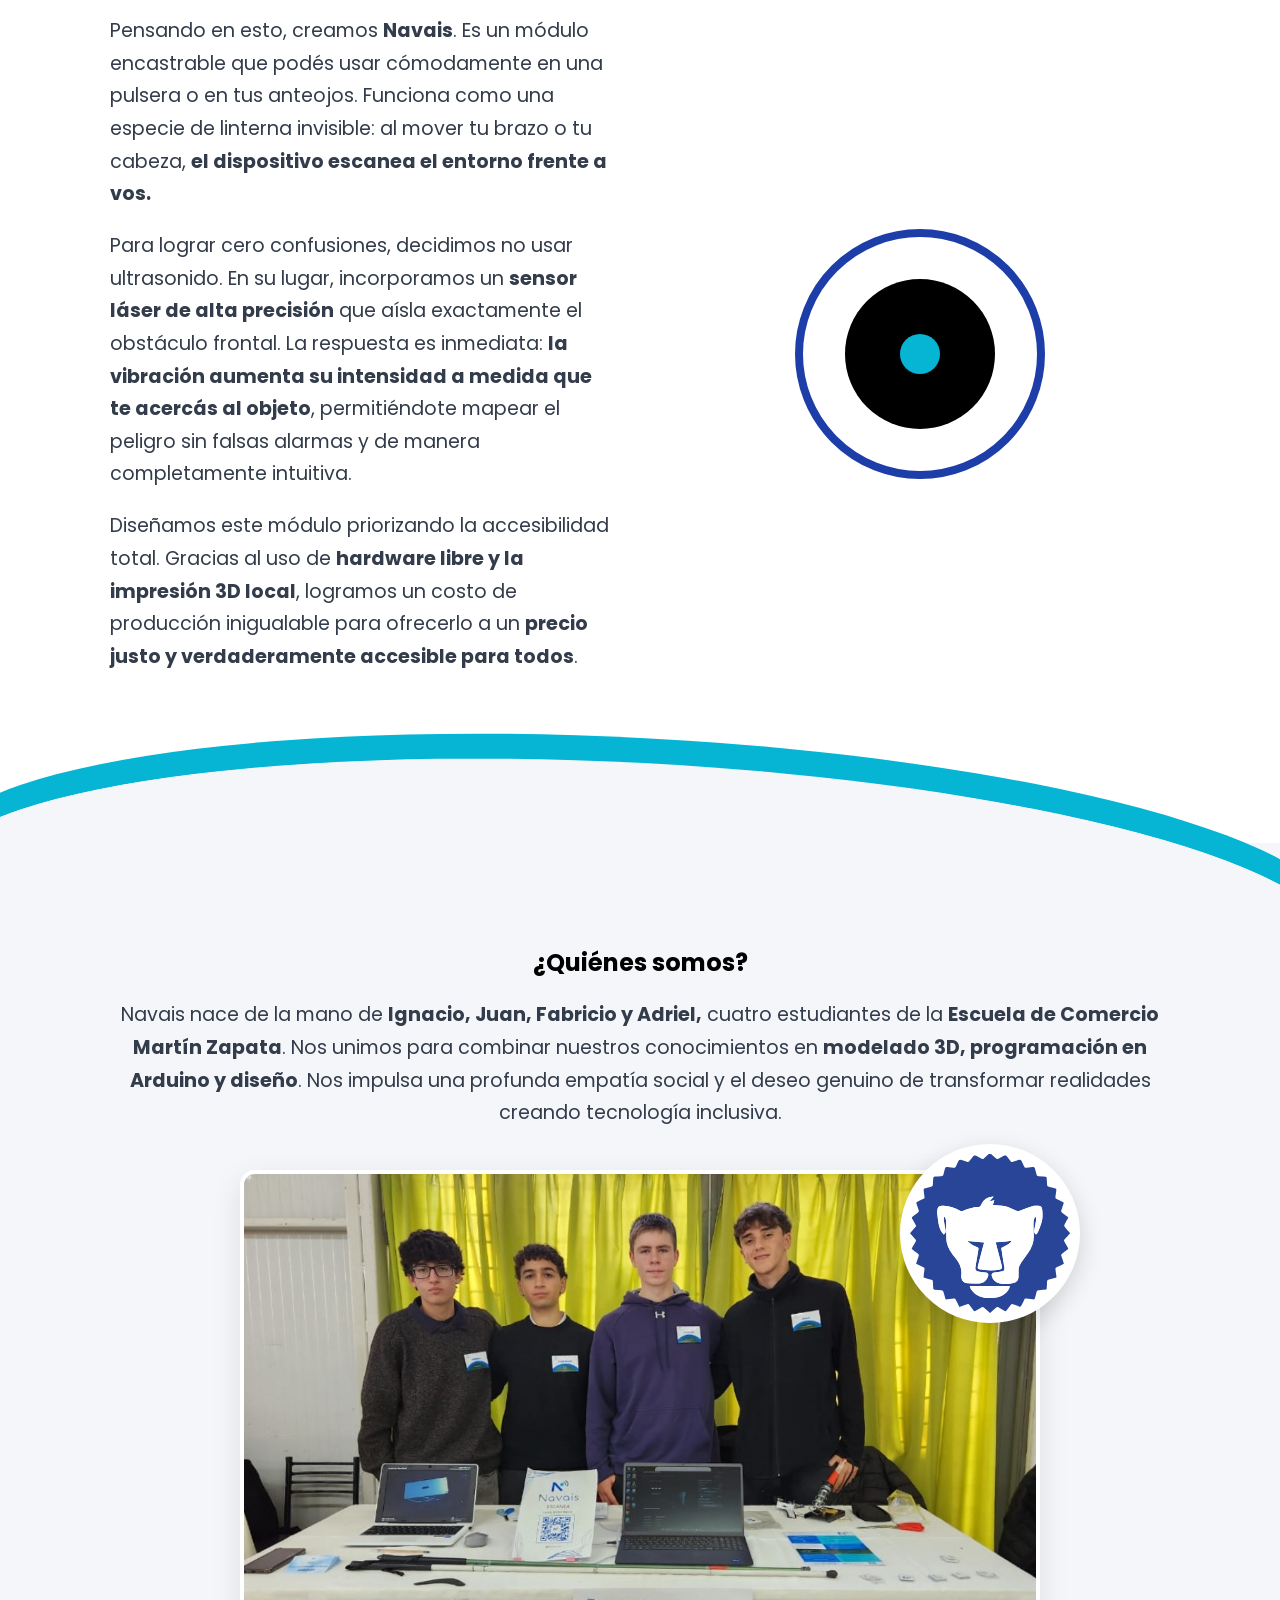
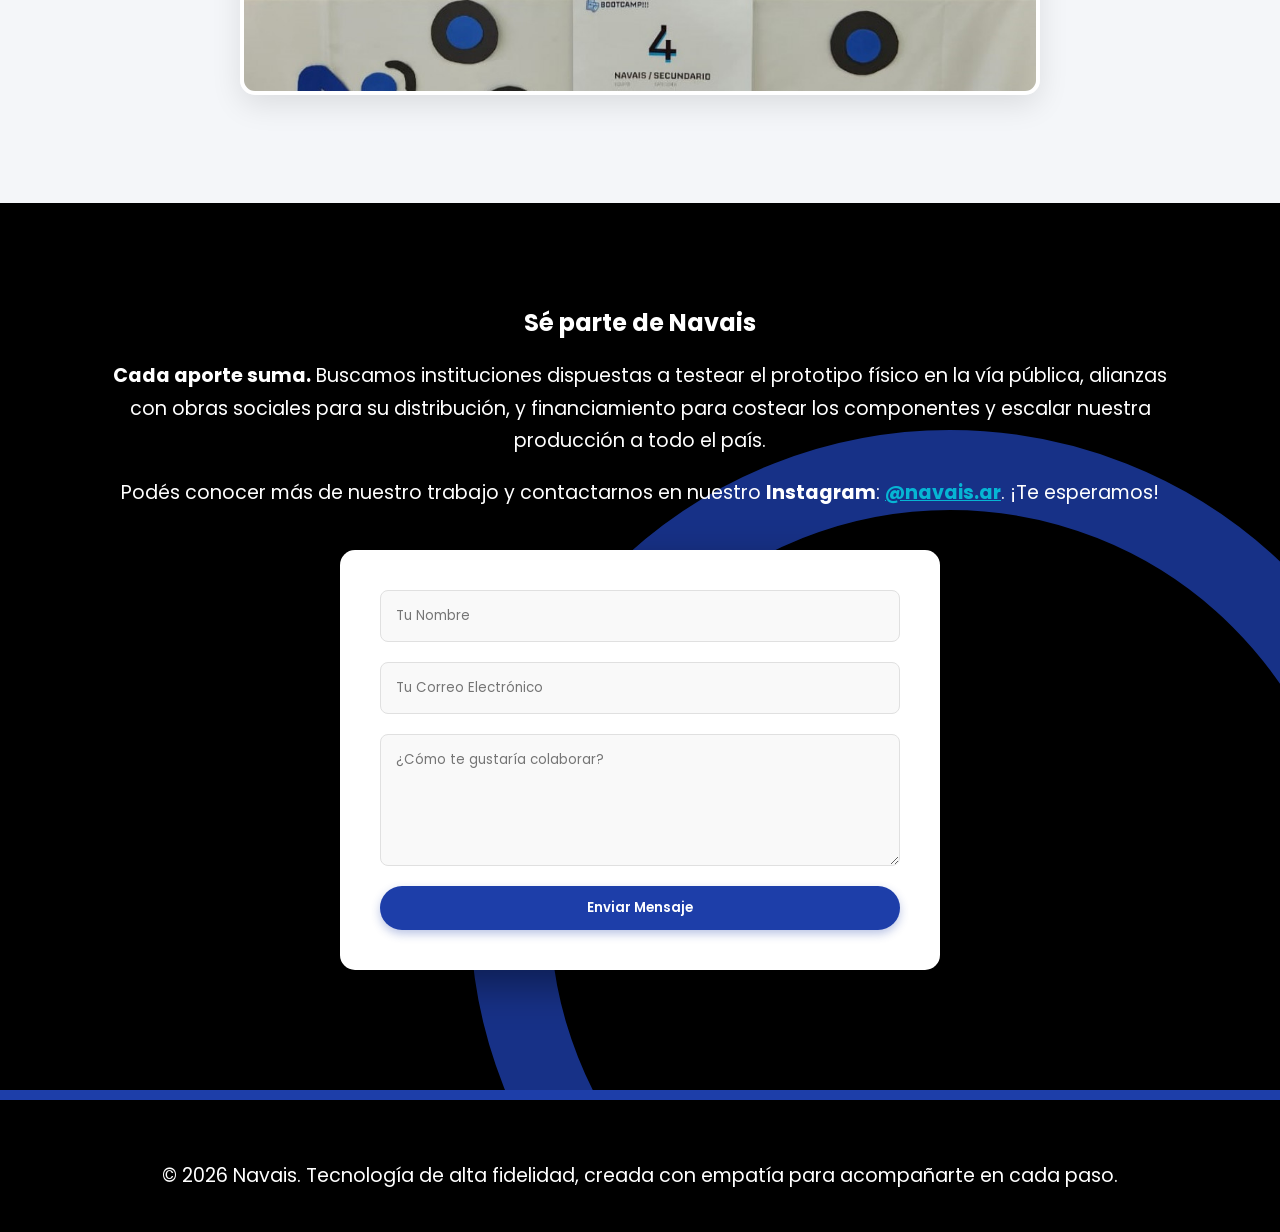
==== commit 2f4886f1: "Update index.html" ====
--- a/index.html
+++ b/index.html
@@ -21,7 +21,7 @@
             
             <nav class="ignorar-lectura">
                 <ul class="nav-links">
-                    <li><a href="#problema">El Problema</a></li>
+                    <li><a href="#problema">Problema</a></li>
                     <li><a href="#solucion">Nuestra Solución</a></li>
                     <li><a href="#equipo">Equipo</a></li>
                     <li><a href="#contacto" class="btn-primary">Contacto</a></li>
@@ -126,4 +126,4 @@
     
 </body>
 
-</html>+</html>
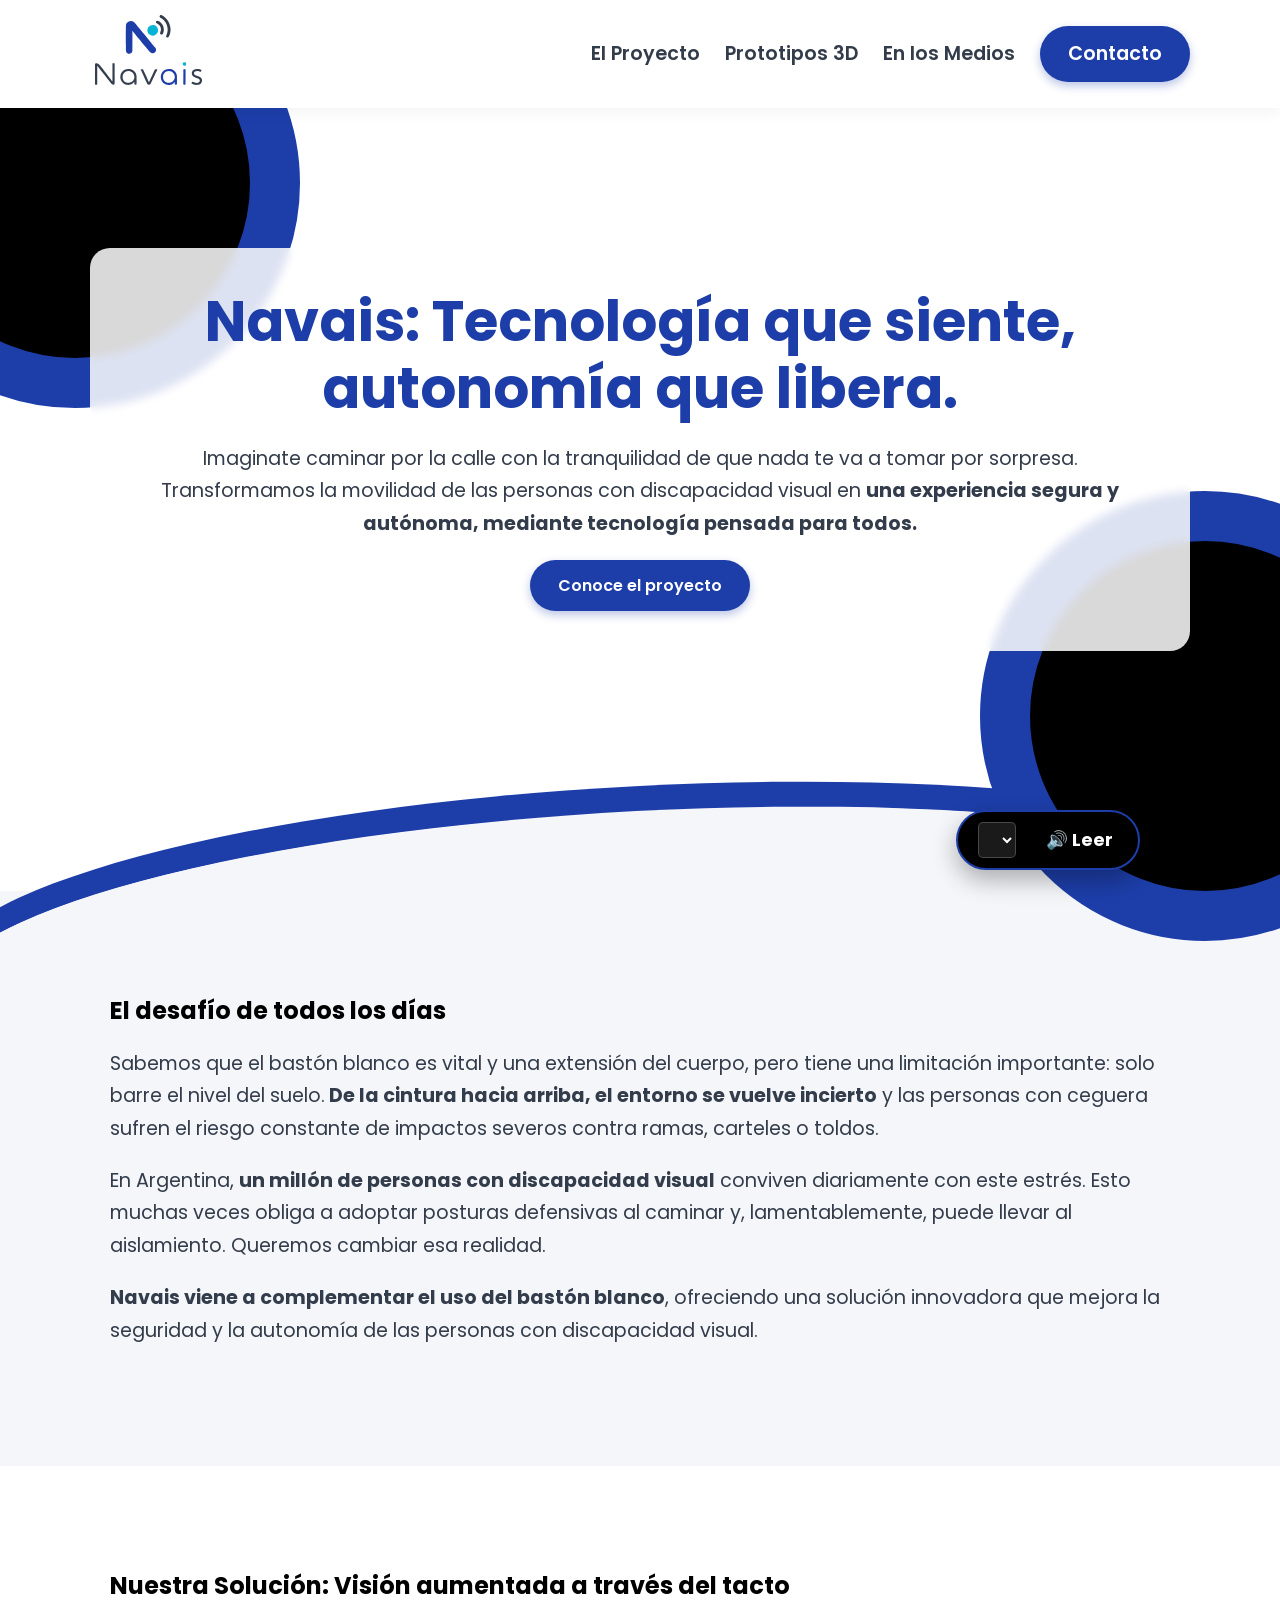
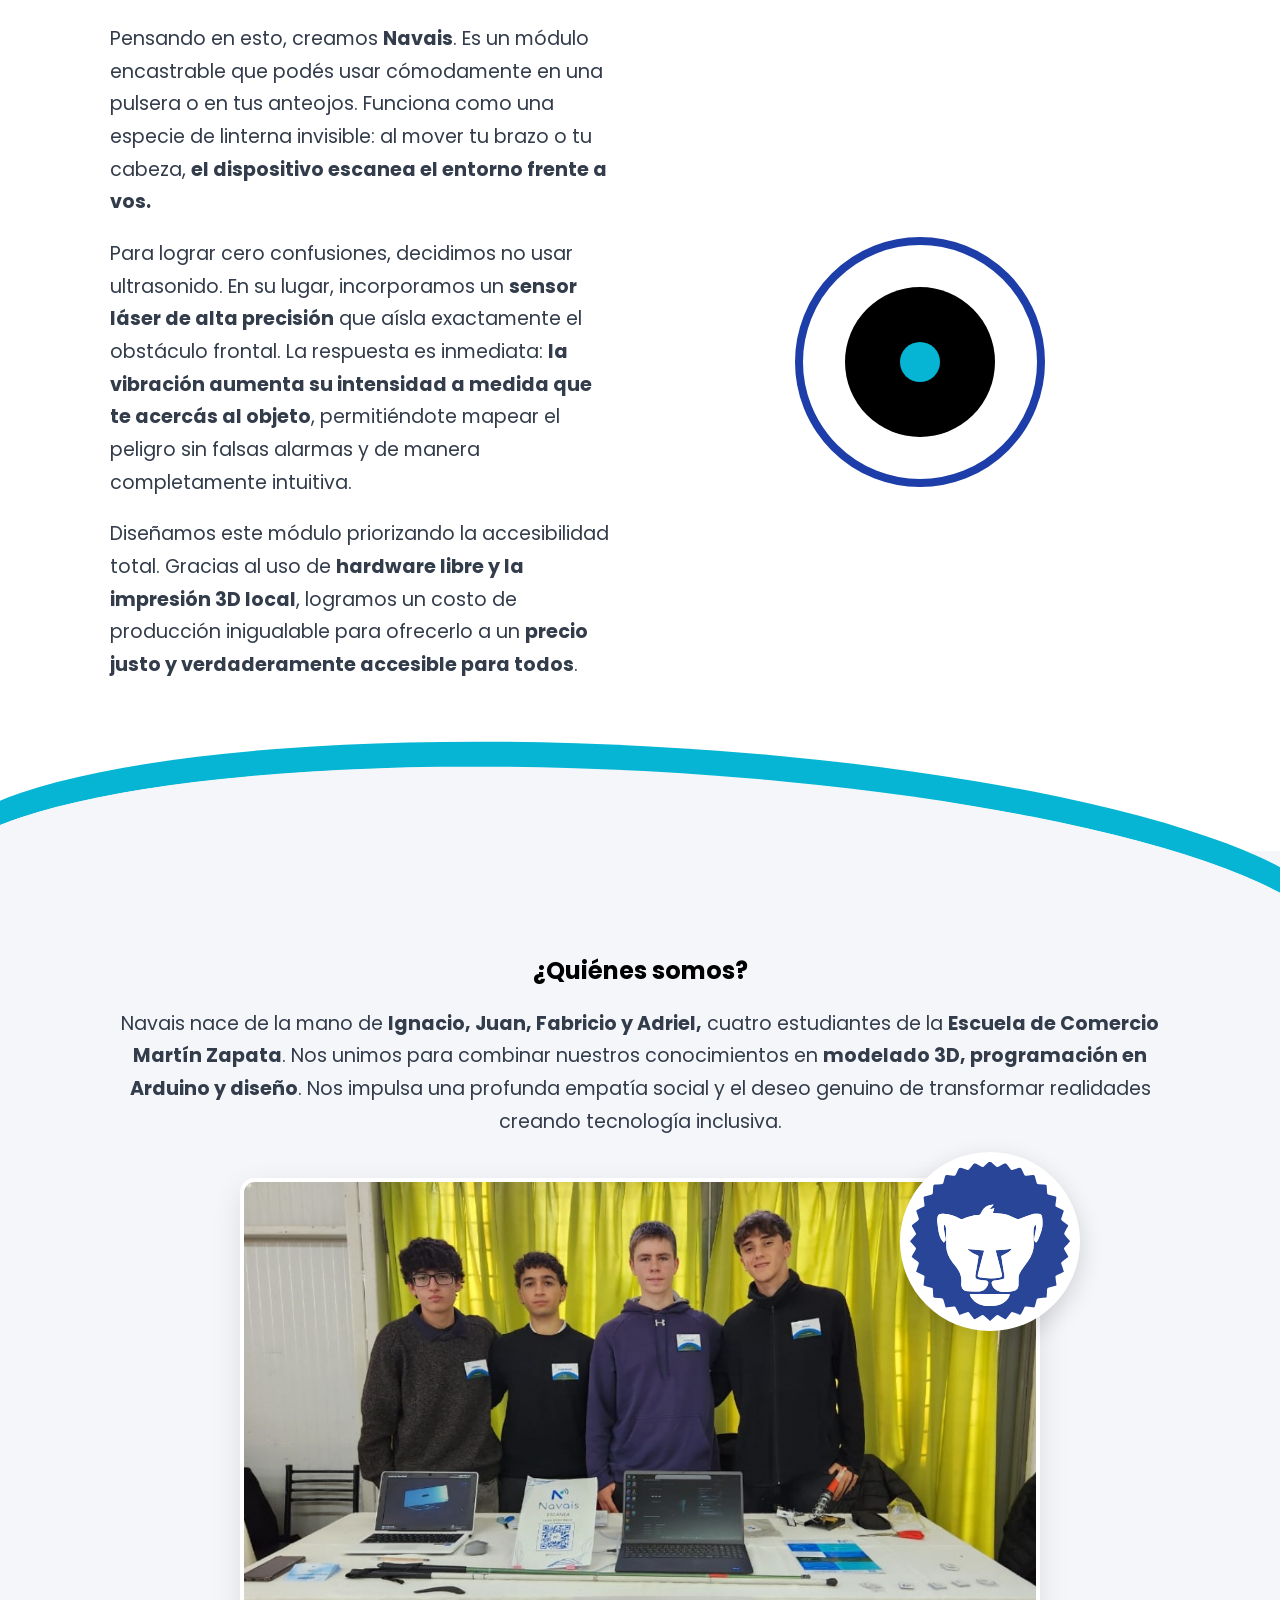
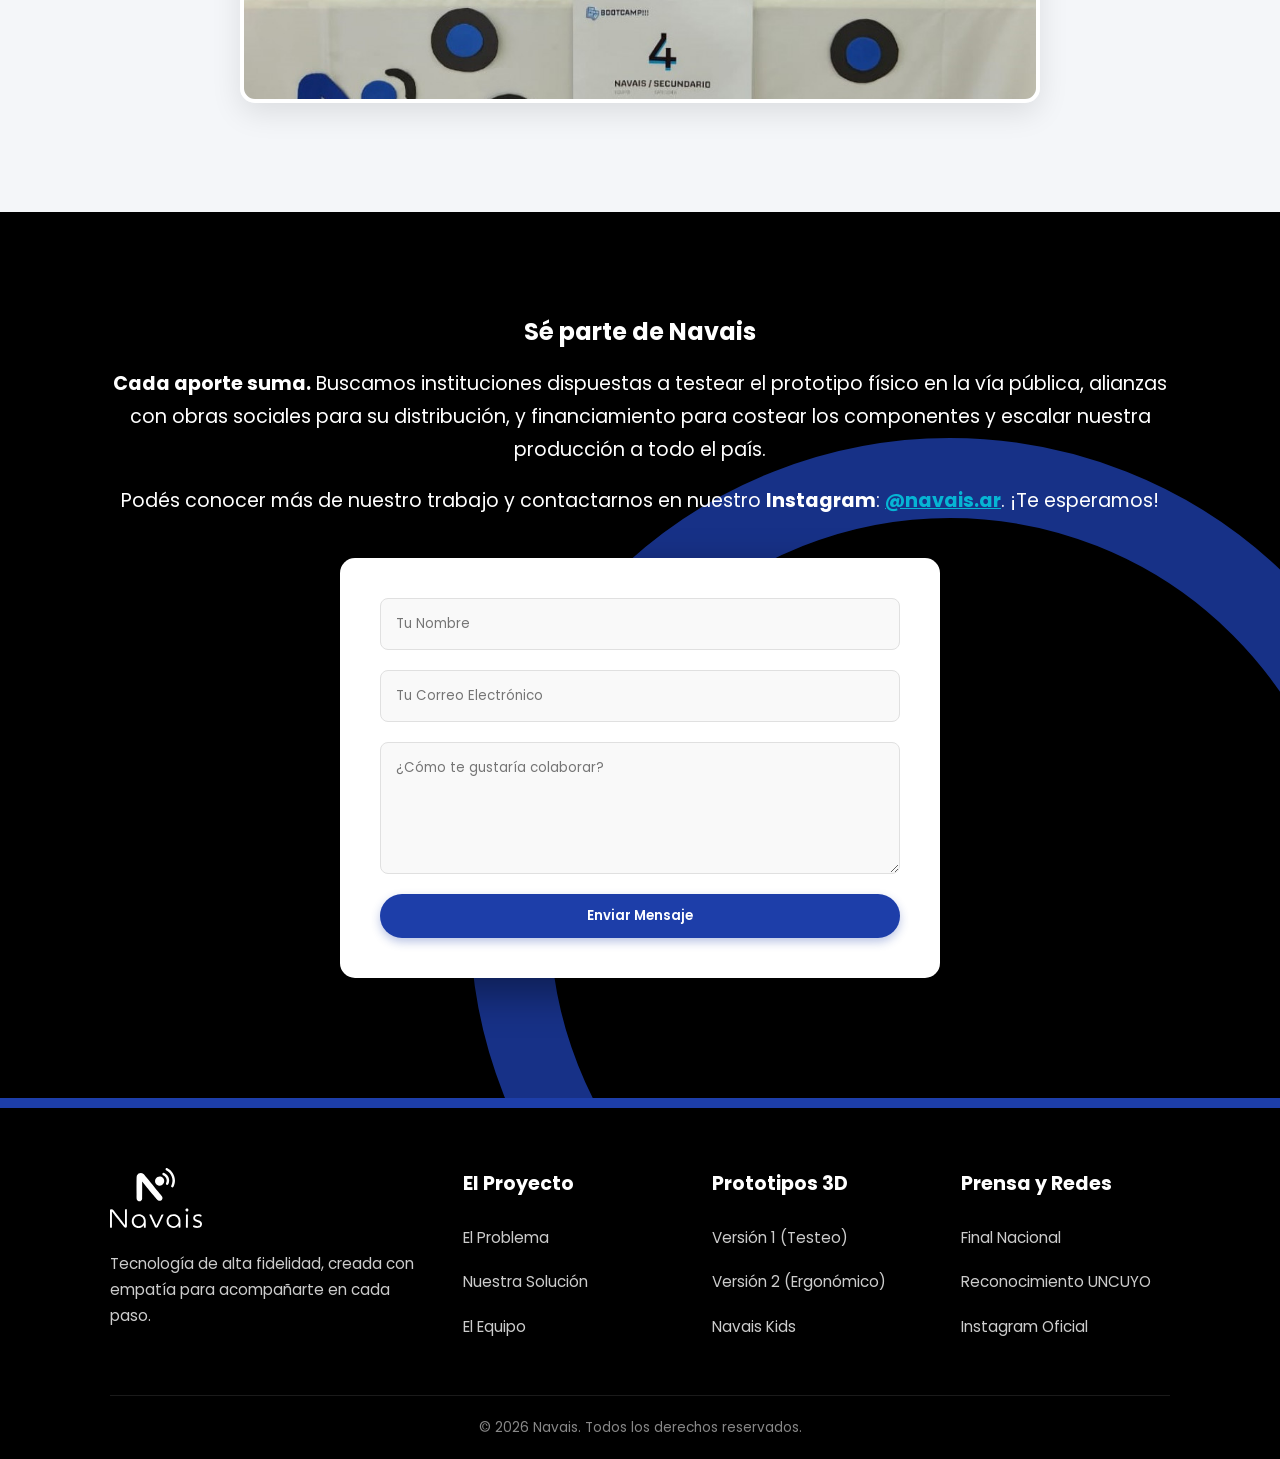
==== commit 2b462841: "Update index.html" ====
--- a/index.html
+++ b/index.html
@@ -13,17 +13,20 @@
 
 <body>
 
+    <!-- NAVEGACIÓN UNIVERSAL -->
     <header class="navbar">
         <div class="container nav-container">
-            <img src="/img/Navais_logo1.svg" 
-                 alt="¡Hola! Te damos la bienvenida a Navais." 
-                 class="logo" id="logo-navais">
+            <a href="index.html">
+                <img src="/img/Navais_logo1.svg" 
+                     alt="¡Hola! Te damos la bienvenida a Navais." 
+                     class="logo" id="logo-navais">
+            </a>
             
             <nav class="ignorar-lectura">
                 <ul class="nav-links">
-                    <li><a href="#problema">Problema</a></li>
-                    <li><a href="#solucion">Nuestra Solución</a></li>
-                    <li><a href="#equipo">Equipo</a></li>
+                    <li><a href="index.html">El Proyecto</a></li>
+                    <li><a href="3d.html">Prototipos 3D</a></li>
+                    <li><a href="notas.html">En los Medios</a></li>
                     <li><a href="#contacto" class="btn-primary">Contacto</a></li>
                 </ul>
             </nav>
@@ -31,6 +34,7 @@
     </header>
     
 
+    <!-- INTRODUCCIÓN -->
     <section class="hero" id="inicio">
         <div class="container hero-content">
             <h1>Navais: Tecnología que siente, autonomía que libera.</h1>
@@ -39,6 +43,7 @@
         </div>
     </section>
 
+    <!-- PROBLEMA -->
     <section class="section bg-light" id="problema">
         <div class="container">
             <h2>El desafío de todos los días</h2>
@@ -48,19 +53,18 @@
         </div>
     </section>
 
+    <!-- SOLUCIÓN -->
     <section class="section" id="solucion">
         <div class="container">
             <h2>Nuestra Solución: Visión aumentada a través del tacto</h2>
             <div class="grid-2">
                 <div>
-                    <!-- Cambiamos los <li> por <p> para que la lectura de voz sea un relato fluido y no una lista robótica -->
                     <p>Pensando en esto, creamos <strong>Navais</strong>. Es un módulo encastrable que podés usar cómodamente en una pulsera o en tus anteojos. Funciona como una especie de linterna invisible: al mover tu brazo o tu cabeza, <strong>el dispositivo escanea el entorno frente a vos.</strong></p>
                     <p>Para lograr cero confusiones, decidimos no usar ultrasonido. En su lugar, incorporamos un <strong>sensor láser de alta precisión</strong> que aísla exactamente el obstáculo frontal. La respuesta es inmediata: <strong>la vibración aumenta su intensidad a medida que te acercás al objeto</strong>, permitiéndote mapear el peligro sin falsas alarmas y de manera completamente intuitiva.</p>
-                    
                     <p>Diseñamos este módulo priorizando la accesibilidad total. Gracias al uso de <strong>hardware libre y la impresión 3D local</strong>, logramos un costo de producción inigualable para ofrecerlo a un <strong>precio justo y verdaderamente accesible para todos</strong>.</p>
                 </div>
                 <div class="ondas-graficas ignorar-lectura">
-                    <!-- Elemento gráfico de ondas concéntricas (ignorado por el lector) -->
+                    <!-- Elemento gráfico de ondas concéntricas -->
                     <div class="onda-azul">
                         <div class="onda-negra"></div>
                     </div>
@@ -69,19 +73,18 @@
         </div>
     </section>
 
+    <!-- EQUIPO -->
     <section class="section bg-light" id="equipo">
         <div class="container text-center">
             <h2>¿Quiénes somos?</h2>
             <p>Navais nace de la mano de <strong>Ignacio, Juan, Fabricio y Adriel,</strong> cuatro estudiantes de la <strong>Escuela de Comercio Martín Zapata</strong>. Nos unimos para combinar nuestros conocimientos en <strong>modelado 3D, programación en Arduino y diseño</strong>. Nos impulsa una profunda empatía social y el deseo genuino de transformar realidades creando tecnología inclusiva.</p>
             
-            <!-- Contenedor de la foto del equipo -->
             <div class="imagen-equipo-container">
                 <div class="wrapper-equipo">
                     <img src="/img/equipo.jpeg" 
                          alt="" 
                          class="imagen-equipo">
                     
-                    <!-- Logo del Martín Zapata flotante -->
                     <img src="/img/Logo_mz.svg" 
                          alt="" 
                          class="logo-escuela-flotante">
@@ -90,13 +93,14 @@
         </div>
     </section>
 
+    <!-- CONTACTO -->
     <section class="section" id="contacto">
         <div class="container text-center">
             <h2>Sé parte de Navais</h2>
             <p><strong>Cada aporte suma.</strong> Buscamos instituciones dispuestas a testear el prototipo físico en la vía pública, alianzas con obras sociales para su distribución, y financiamiento para costear los componentes y escalar nuestra producción a todo el país.</p>
             <p>Podés conocer más de nuestro trabajo y contactarnos en nuestro <strong>Instagram</strong>: <a href="https://www.instagram.com/navais.ar" target="_blank">@navais.ar</a>. ¡Te esperamos!</p>
 
-            <!-- El formulario sigue existiendo para NVDA, pero nuestro botón de cuento lo ignora -->
+            <!-- AQUI DEBES PONER EL LINK DE FORMSPREE EN EL ACTION -->
             <form action="#contacto" method="POST" class="contact-form ignorar-lectura">
                 <input type="text" name="nombre" placeholder="Tu Nombre" required>
                 <input type="email" name="email" placeholder="Tu Correo Electrónico" required>
@@ -106,16 +110,57 @@
         </div>
     </section>
 
-    <footer>
-        <div class="container text-center">
-            <p>&copy; 2026 Navais. Tecnología de alta fidelidad, creada con empatía para acompañarte en cada paso.</p>
+    <!-- FOOTER UNIVERSAL (MAPA DEL SITIO) -->
+    <footer class="ignorar-lectura">
+        <div class="container">
+            <div class="footer-grid">
+                <!-- Columna 1: Marca -->
+                <div class="footer-col marca">
+                    <!-- Usamos un filtro CSS en línea para que el logo SVG se vea blanco sobre el fondo negro -->
+                    <img src="/img/Navais_logo1.svg" alt="Navais Logo" style="height: 60px; margin-bottom: 15px; filter: brightness(0) invert(1);">
+                    <p style="font-size: 0.95rem; color: #ccc;">Tecnología de alta fidelidad, creada con empatía para acompañarte en cada paso.</p>
+                </div>
+                
+                <!-- Columna 2: El Proyecto -->
+                <div class="footer-col">
+                    <h4>El Proyecto</h4>
+                    <ul>
+                        <li><a href="index.html#problema">El Problema</a></li>
+                        <li><a href="index.html#solucion">Nuestra Solución</a></li>
+                        <li><a href="index.html#equipo">El Equipo</a></li>
+                    </ul>
+                </div>
+
+                <!-- Columna 3: Prototipos -->
+                <div class="footer-col">
+                    <h4>Prototipos 3D</h4>
+                    <ul>
+                        <li><a href="3d.html#v1">Versión 1 (Testeo)</a></li>
+                        <li><a href="3d.html#v2">Versión 2 (Ergonómico)</a></li>
+                        <li><a href="3d.html#kids">Navais Kids</a></li>
+                    </ul>
+                </div>
+
+                <!-- Columna 4: Impacto y Contacto -->
+                <div class="footer-col">
+                    <h4>Prensa y Redes</h4>
+                    <ul>
+                        <li><a href="notas.html#nota-1">Final Nacional</a></li>
+                        <li><a href="notas.html#nota-3">Reconocimiento UNCUYO</a></li>
+                        <li><a href="https://www.instagram.com/navais.ar" target="_blank">Instagram Oficial</a></li>
+                    </ul>
+                </div>
+            </div>
+
+            <!-- Copyright -->
+            <div class="footer-bottom">
+                <p>&copy; 2026 Navais. Todos los derechos reservados.</p>
+            </div>
         </div>
     </footer>
 
     <!-- Contenedor Flotante del Lector -->
     <div class="lector-flotante ignorar-lectura">
-        
-        
         <!-- El botón de acción -->
         <button id="btn-leer" class="btn-leer-flotante" aria-label="Leer la historia de Navais">
             🔊 Leer
@@ -125,5 +170,4 @@
     <script src="/js/index.js"></script>
     
 </body>
-
 </html>
